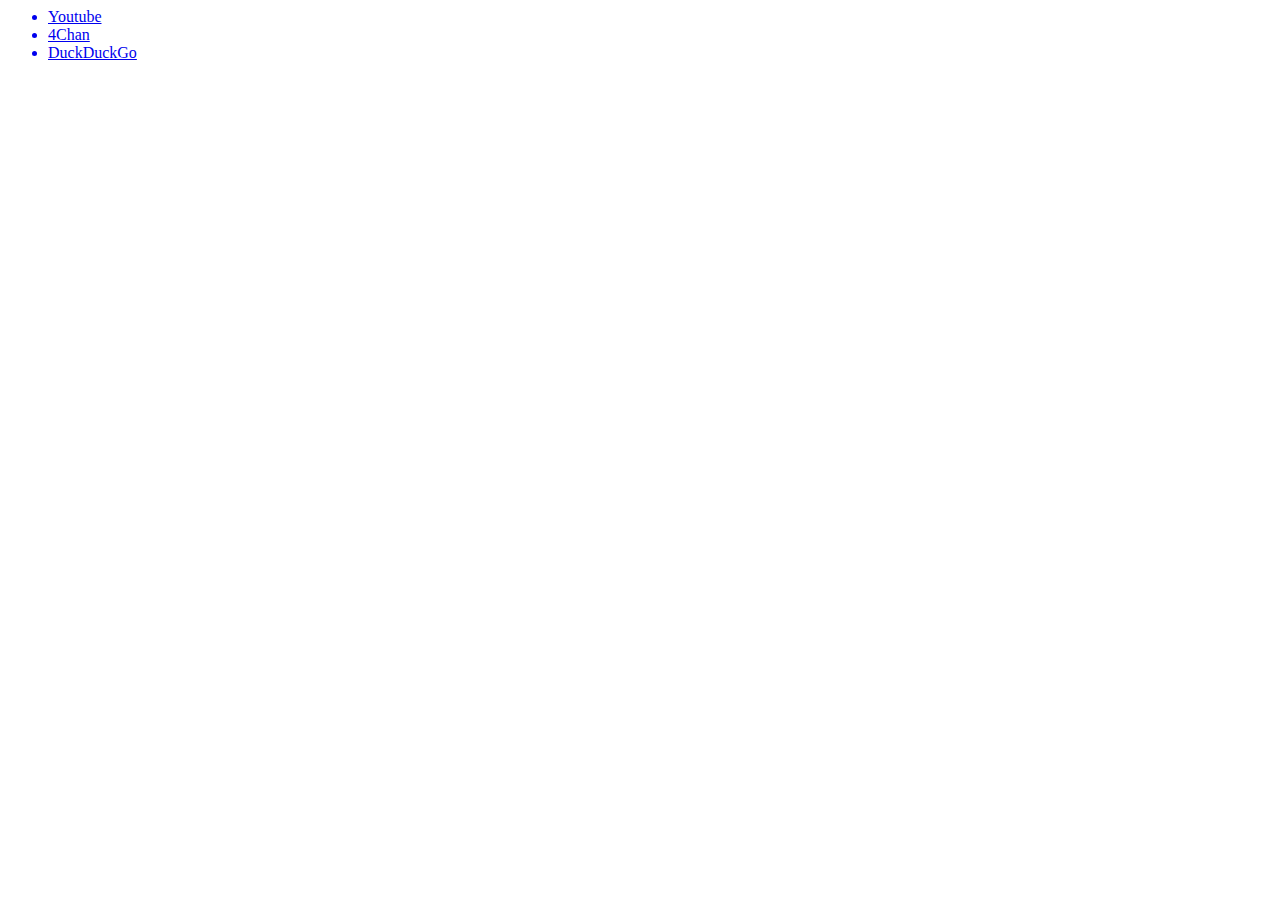
==== start-3/index.html @ e01fa4ce "Did shit" ====
<!DOCTYPE html5>
<html>
    <head>
        <meta charset="utf-8"/>
        <title>START</title>
        <link rel="style/css" href="index.css"/>
        <link rel="script/js" href="index.js"/>

    </head>
    <body>
        <ul>
            <a href="https://www.youtube.com/"><li>Youtube</li></a>
            <a href="http://4chan.org/"><li>4Chan</li></a>
            <a href="https://duckduckgo.com/"><li>DuckDuckGo</li></a>



        </ul>
    </body>
</html>
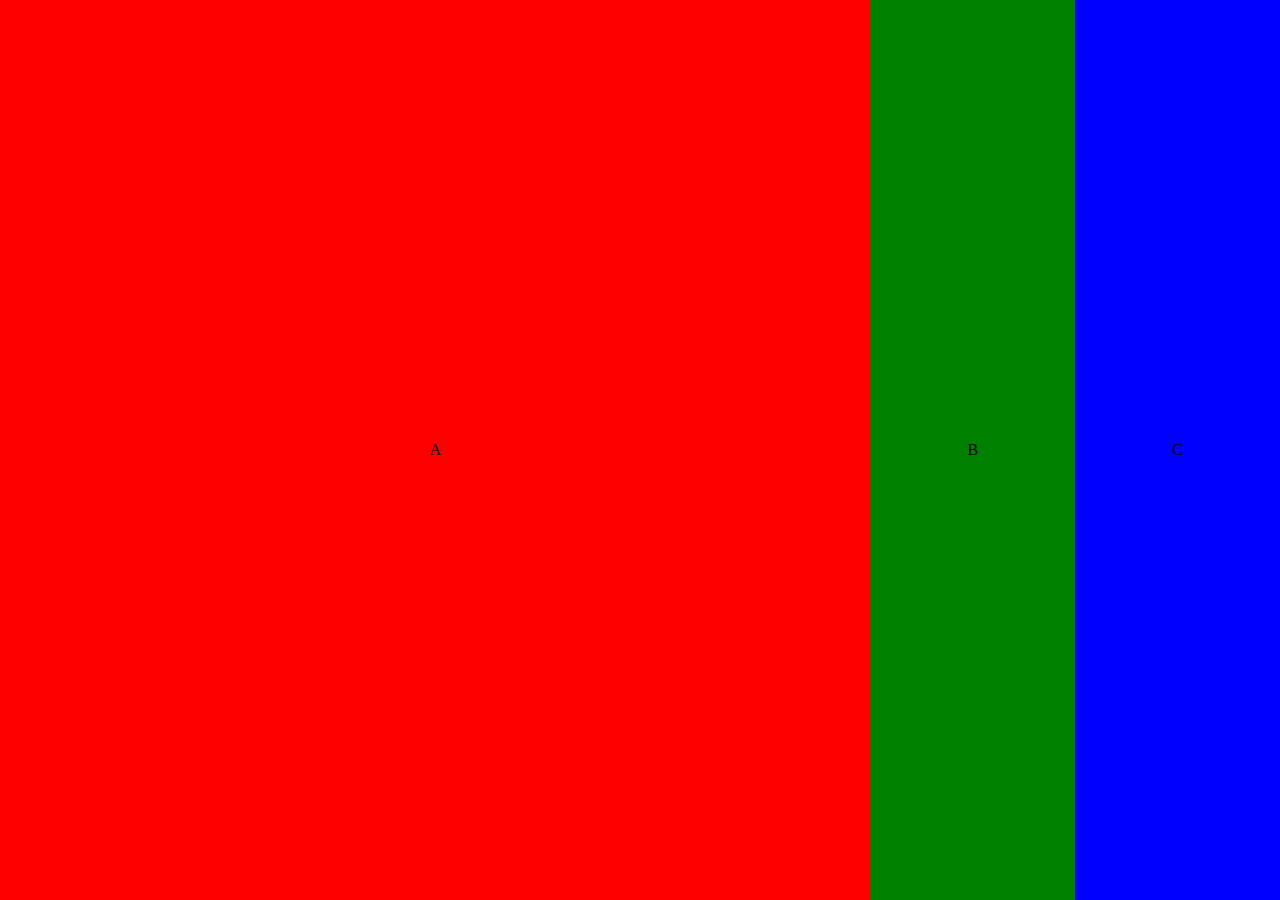
==== commit f860b80f: "Actually did shit" ====
--- a/start-3/index.html
+++ b/start-3/index.html
@@ -1,20 +1,30 @@
 <!DOCTYPE html5>
-<html>
+<html lang="en">
     <head>
         <meta charset="utf-8"/>
         <title>START</title>
-        <link rel="style/css" href="index.css"/>
-        <link rel="script/js" href="index.js"/>
+		<link rel="stylesheet" href="index.css"/>
+		
+		<script src="index.js"></script>
+    </head>
+    <body onload="init()">
+		<div id="cont"> <!-- Main container -->
+			<!-- Left -->
+			<div id="l" class="sub" onmouseover="enL()" onmouseout="ret()"> 
+				<div class="subsub">A</div>
+			</div>
 
-    </head>
-    <body>
-        <ul>
-            <a href="https://www.youtube.com/"><li>Youtube</li></a>
-            <a href="http://4chan.org/"><li>4Chan</li></a>
-            <a href="https://duckduckgo.com/"><li>DuckDuckGo</li></a>
+			<!-- Center -->
+			<div id="c" class="sub" onmouseover="enC()" onmouseout="ret()"> 
+				<div class="subsub">B</div>
+			</div>
 
+			<!-- Right -->
+			<div id="r" class="sub" onmouseover="enR()" onmouseout="ret()"> 
+				<div class="subsub">C</div>
+			</div>
+		</div-->
 
-
-        </ul>
+		
     </body>
 </html>--- a/start-3/index.css
+++ b/start-3/index.css
@@ -0,0 +1,36 @@
+body {
+	padding:0;
+	margin:0;
+}
+
+
+#cont {
+	width:100%;
+	height:100%;
+
+	text-align:center;
+
+	display:flex;
+	flex-direction:row;
+}
+
+#l {
+
+	background-color:red;
+}
+
+#c {
+	background-color:green;
+}
+
+#r {
+	background-color:blue;
+}
+
+.sub {
+	width:33.33333%;
+	display:flex;
+}
+.subsub {
+	margin:auto;
+}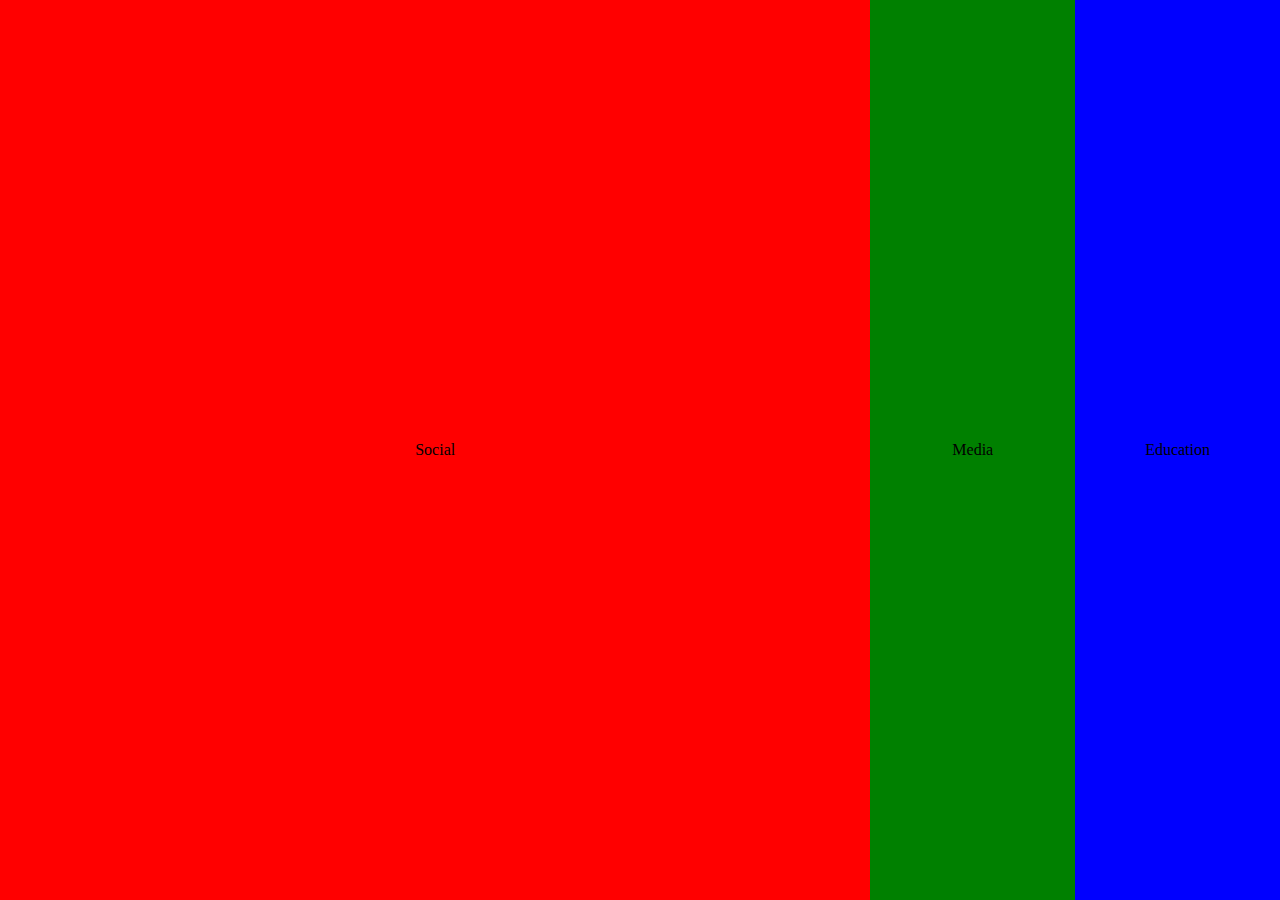
==== commit 6ef3b633: "klajdsf;lkja" ====
--- a/start-3/index.html
+++ b/start-3/index.html
@@ -7,21 +7,25 @@
 		
 		<script src="index.js"></script>
     </head>
-    <body onload="init()">
+	<body onload="init()">
+		<!--div id="CD">
+			<h1>CALM DOWN</h1>
+		</div-->
+		
 		<div id="cont"> <!-- Main container -->
 			<!-- Left -->
 			<div id="l" class="sub" onmouseover="enL()" onmouseout="ret()"> 
-				<div class="subsub">A</div>
+				<div class="subsub">Social</div>
 			</div>
 
 			<!-- Center -->
 			<div id="c" class="sub" onmouseover="enC()" onmouseout="ret()"> 
-				<div class="subsub">B</div>
+				<div class="subsub">Media</div>
 			</div>
 
 			<!-- Right -->
 			<div id="r" class="sub" onmouseover="enR()" onmouseout="ret()"> 
-				<div class="subsub">C</div>
+				<div class="subsub">Education</div>
 			</div>
 		</div-->
 
--- a/start-3/index.css
+++ b/start-3/index.css
@@ -3,6 +3,20 @@
 	margin:0;
 }
 
+/*
+#CD {
+	text-align:center;
+	display:fixed;
+	position: relative;
+	overflow:auto;
+	width:100%;
+	height:100%;
+	z-index:-1;
+}
+#CD h1 {
+	margin-top:auto;
+	margin-bottom:auto;
+} */
 
 #cont {
 	width:100%;
@@ -12,6 +26,7 @@
 
 	display:flex;
 	flex-direction:row;
+
 }
 
 #l {
@@ -20,15 +35,18 @@
 }
 
 #c {
+
 	background-color:green;
 }
 
 #r {
+
 	background-color:blue;
 }
 
 .sub {
 	width:33.33333%;
+	transition: width 100ms ease-in-out, width 100ms ease-in-out;
 	display:flex;
 }
 .subsub {
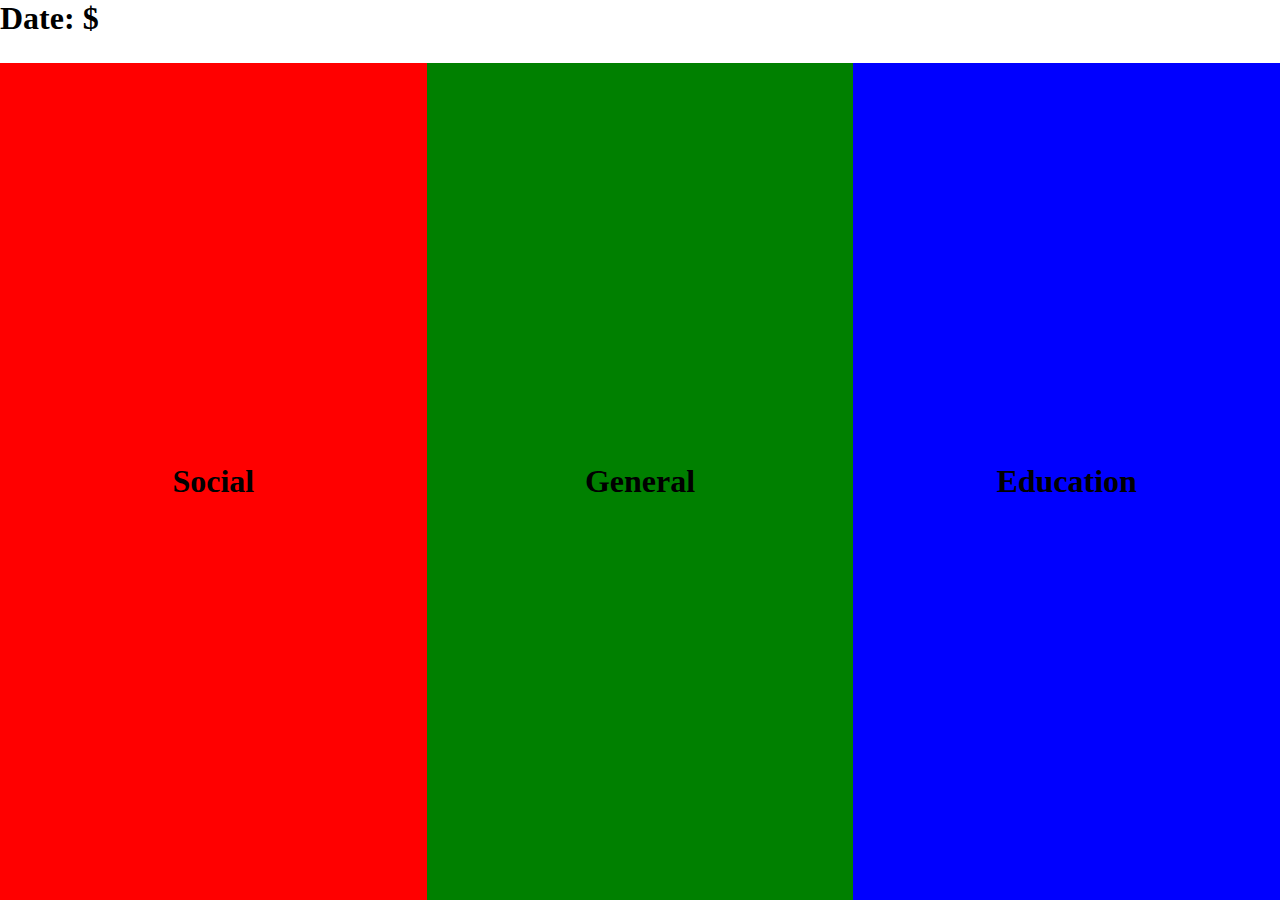
==== commit f88197d2: "I am so useful to society" ====
--- a/start-3/index.html
+++ b/start-3/index.html
@@ -8,24 +8,53 @@
 		<script src="index.js"></script>
     </head>
 	<body onload="init()">
-		<!--div id="CD">
-			<h1>CALM DOWN</h1>
-		</div-->
+
+		<div id="head">
+			<h1>Date: $</h1>
+		</div>
 		
 		<div id="cont"> <!-- Main container -->
 			<!-- Left -->
 			<div id="l" class="sub" onmouseover="enL()" onmouseout="ret()"> 
-				<div class="subsub">Social</div>
+				<div class="subsub">
+					<h1>Social</h1>
+					<ul id="ll">
+						<li><a href="github.com" target="_blank">Github</a></li>
+						<li>Instagram</li>
+						<li>Twitter</li>
+						<li>Messenger</li>
+						<li>/wg/</li>
+						<li>/g/</li>
+						<li>/o/</li>
+					</ul>
+				</div>
 			</div>
 
 			<!-- Center -->
 			<div id="c" class="sub" onmouseover="enC()" onmouseout="ret()"> 
-				<div class="subsub">Media</div>
+				<div class="subsub">
+					<h1>General</h1>
+					<ul id="lc">
+						<li>Youtube</li>
+						<li>Protonmail</li>
+						<li>Gmail</li>
+						<li>VRV</li>
+						<li>Anime Heaven</li>
+					</ul>
+				</div>
 			</div>
 
 			<!-- Right -->
 			<div id="r" class="sub" onmouseover="enR()" onmouseout="ret()"> 
-				<div class="subsub">Education</div>
+				<div class="subsub">
+					<h1>Education</h1>
+					<ul id="lr">
+						<li>Drive</li>
+						<li>Docs</li>
+						<li>Canvas</li>
+						<li>W3Schools</li>
+					</ul>
+				</div>
 			</div>
 		</div-->
 
--- a/start-3/index.css
+++ b/start-3/index.css
@@ -1,26 +1,26 @@
 body {
 	padding:0;
 	margin:0;
+	background-color:blue;
 }
 
-/*
-#CD {
-	text-align:center;
-	display:fixed;
-	position: relative;
-	overflow:auto;
-	width:100%;
-	height:100%;
-	z-index:-1;
+a {
+	text-decoration:none;
+	color:black;
+} a:hover {text-decoration:underline;}
+
+#head {
+	height:7%;	
+	line-height:inherit;
+	background-color:white;
 }
-#CD h1 {
-	margin-top:auto;
-	margin-bottom:auto;
-} */
-
+#head > h1 {
+	line-height:inherit;
+	margin:0 auto 0 auto;
+}
 #cont {
 	width:100%;
-	height:100%;
+	height:93%;
 
 	text-align:center;
 
@@ -46,9 +46,29 @@
 
 .sub {
 	width:33.33333%;
-	transition: width 100ms ease-in-out, width 100ms ease-in-out;
+	transition: width 500ms;
 	display:flex;
 }
 .subsub {
 	margin:auto;
+}
+
+.subsub > ul {
+	-webkit-animation: fadein 2s;
+		-moz-animation: fadein 2s;
+			animation: fadein 2s;
+	transition:display 1s;
+	grid-template-columns: 1fr 1fr 1fr;
+	height:auto;
+	display:none;
+}
+
+.subsub > ul > li {
+	background-color:white;
+	margin:2px;
+	display:grid;
+}
+
+.subsub > ul > li > a {
+	padding:20px 40px 20px 40px
 }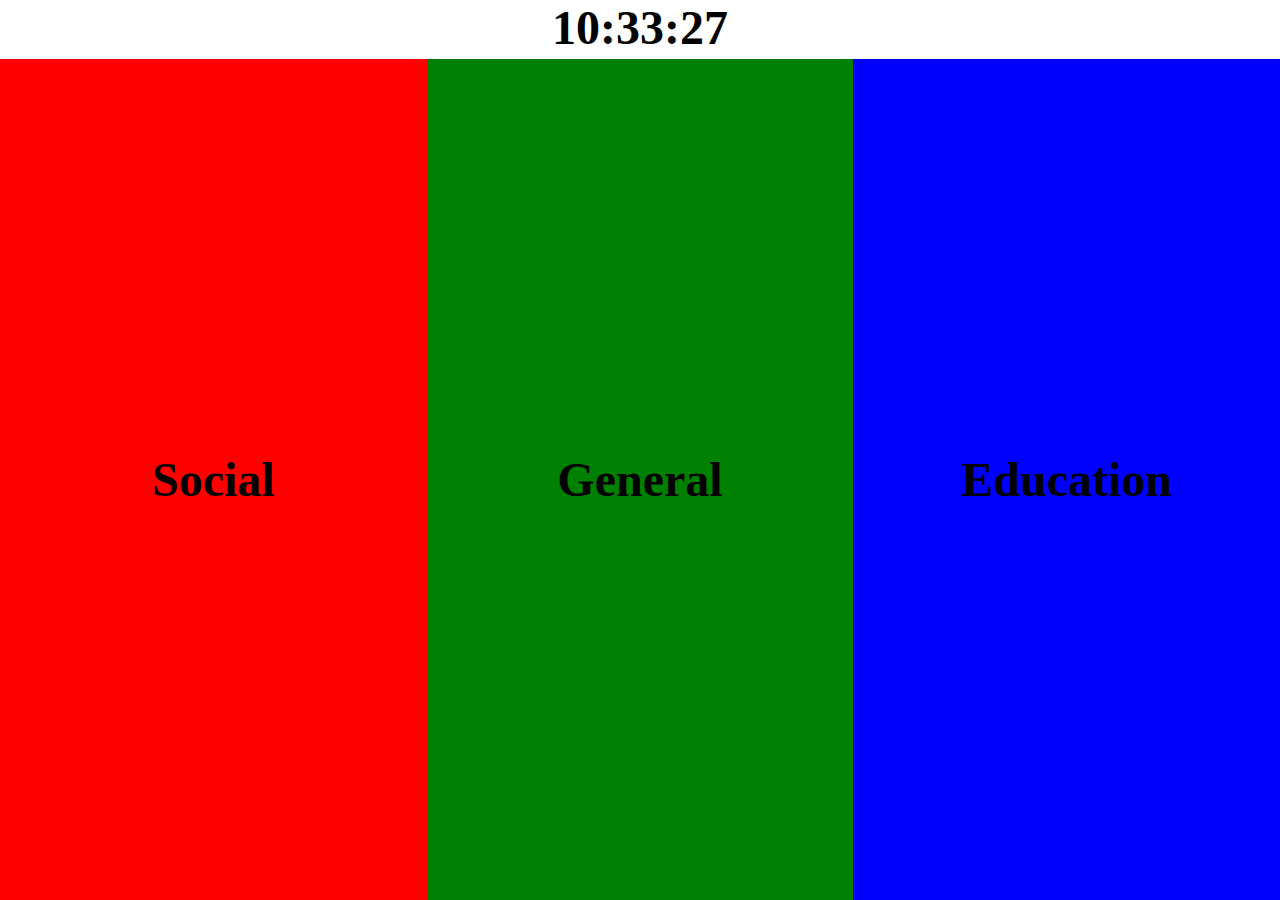
==== commit fc655a53: "added links and clock" ====
--- a/start-3/index.html
+++ b/start-3/index.html
@@ -7,10 +7,10 @@
 		
 		<script src="index.js"></script>
     </head>
-	<body onload="init()">
+	<body onload="init(); updateTime24h()">
 
 		<div id="head">
-			<h1>Date: $</h1>
+			<h1 id="clock">Date: $</h1>
 		</div>
 		
 		<div id="cont"> <!-- Main container -->
@@ -19,13 +19,13 @@
 				<div class="subsub">
 					<h1>Social</h1>
 					<ul id="ll">
-						<li><a href="github.com" target="_blank">Github</a></li>
-						<li>Instagram</li>
-						<li>Twitter</li>
-						<li>Messenger</li>
-						<li>/wg/</li>
-						<li>/g/</li>
-						<li>/o/</li>
+						<li><a href="https://github.com" target="_blank">Github</a></li>
+						<li><a href="https://www.instagram.com" target="_blank">Instagram</a></li>
+						<li><a href="https://twitter.com" target="_blank">Twitter</a></li>
+						<li><a href="https://www.messenger.com" target="_blank">Messenger</a></li>
+						<li><a href="https://boards.4chan.org/wg/" target="_blank">/wg/</a></li>
+						<li><a href="https://boards.4chan.org/g/" target="_blank">/g/</a></li>
+						<li><a href="https://boards.4chan.org/o/" target="_blank">/o/</a></li>
 					</ul>
 				</div>
 			</div>
@@ -35,11 +35,11 @@
 				<div class="subsub">
 					<h1>General</h1>
 					<ul id="lc">
-						<li>Youtube</li>
-						<li>Protonmail</li>
-						<li>Gmail</li>
-						<li>VRV</li>
-						<li>Anime Heaven</li>
+						<li><a href="https://www.youtube.com/" target="_black">Youtube</a></li>
+						<li><a href="https://protonmail.com/" target="_black">Protonmail</a></li>
+						<li><a href="https://mail.google.com/mail/u/0/#inbox" target="_black">Gmail</a></li>
+						<li><a href="https://vrv.co/" target="_black">VRV</a></li>
+						<li><a href="https://animeheaven.ru/" target="_black">Anime Heaven</a></li>
 					</ul>
 				</div>
 			</div>
@@ -49,10 +49,11 @@
 				<div class="subsub">
 					<h1>Education</h1>
 					<ul id="lr">
-						<li>Drive</li>
-						<li>Docs</li>
-						<li>Canvas</li>
-						<li>W3Schools</li>
+						<li><a href="https://drive.google.com/drive/u/0/my-drive" target="_blank">Drive</a></li>
+						<li><a href="https://docs.google.com/document/u/0/" target="_blank">Docs</a></li>
+						<li><a href="https://greenek12.instructure.com/login/ldap" target="_blank">Canvas</a></li>
+						<li><a href="https://www.w3schools.com/" target="_blank">W3Schools</a></li>
+						<li><a href="" target="_black"></a></li>
 					</ul>
 				</div>
 			</div>
--- a/start-3/index.css
+++ b/start-3/index.css
@@ -2,6 +2,10 @@
 	padding:0;
 	margin:0;
 	background-color:blue;
+}
+
+h1 {
+	font-size: 48px;
 }
 
 a {
@@ -10,9 +14,10 @@
 } a:hover {text-decoration:underline;}
 
 #head {
-	height:7%;	
+	height:6.5%;	
 	line-height:inherit;
 	background-color:white;
+	text-align:center;
 }
 #head > h1 {
 	line-height:inherit;
@@ -20,7 +25,7 @@
 }
 #cont {
 	width:100%;
-	height:93%;
+	height:93.5%;
 
 	text-align:center;
 
@@ -58,7 +63,7 @@
 		-moz-animation: fadein 2s;
 			animation: fadein 2s;
 	transition:display 1s;
-	grid-template-columns: 1fr 1fr 1fr;
+	grid-template-columns: 1fr 1fr 1fr 1fr 1fr;
 	height:auto;
 	display:none;
 }
@@ -67,8 +72,9 @@
 	background-color:white;
 	margin:2px;
 	display:grid;
+} .subsub > ul > li:hover { background-color:#a5a5a5;}
+
+.subsub > ul > li > a {
+	padding:30px 40px 30px 40px
 }
 
-.subsub > ul > li > a {
-	padding:20px 40px 20px 40px
-}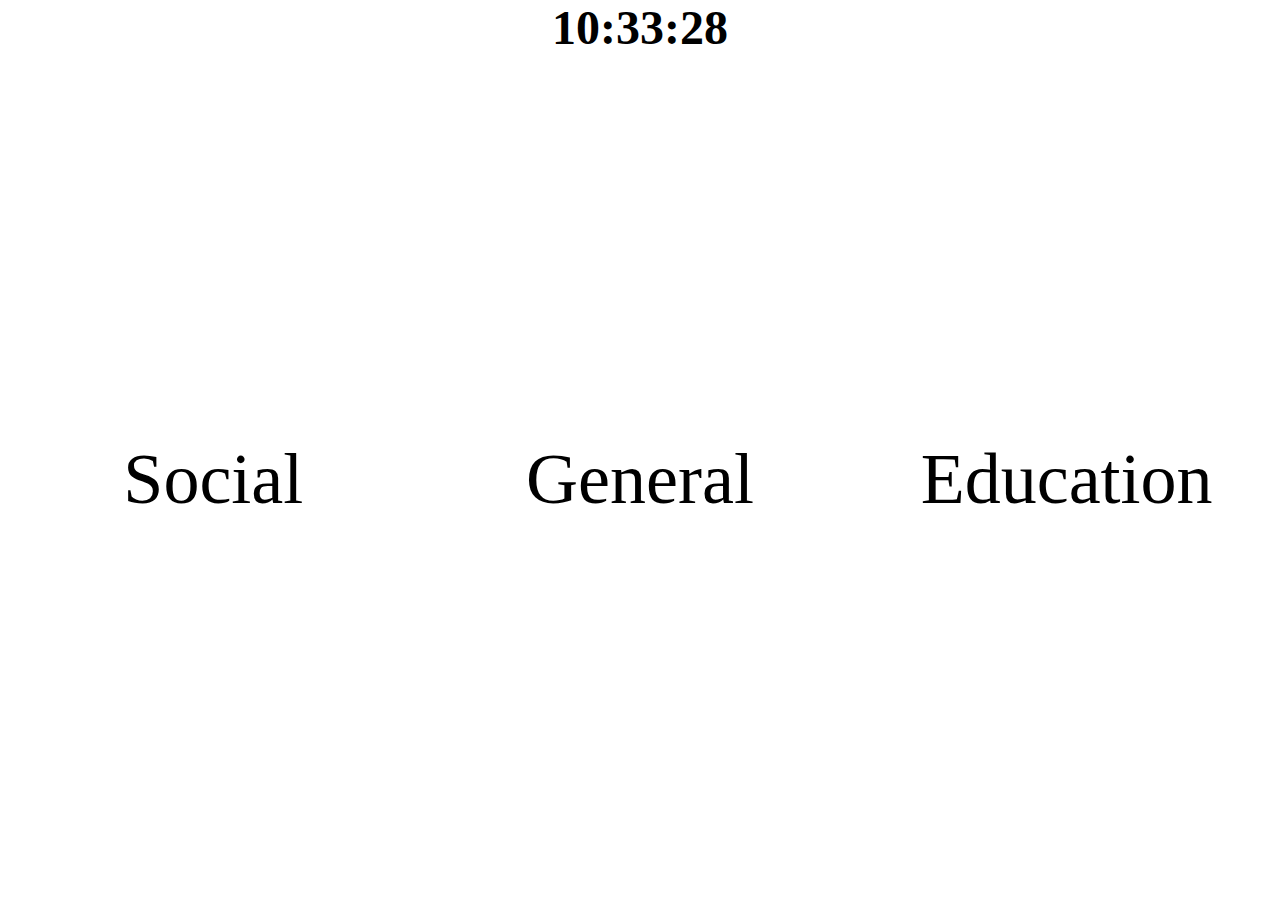
==== commit 157e24cc: "styling changes and stuff" ====
--- a/start-3/index.html
+++ b/start-3/index.html
@@ -4,7 +4,6 @@
         <meta charset="utf-8"/>
         <title>START</title>
 		<link rel="stylesheet" href="index.css"/>
-		
 		<script src="index.js"></script>
     </head>
 	<body onload="init(); updateTime24h()">
--- a/start-3/index.css
+++ b/start-3/index.css
@@ -1,7 +1,7 @@
 body {
 	padding:0;
 	margin:0;
-	background-color:blue;
+	background-color:#ebebeb;
 }
 
 h1 {
@@ -34,28 +34,21 @@
 
 }
 
-#l {
-
-	background-color:red;
-}
-
-#c {
-
-	background-color:green;
-}
-
-#r {
-
-	background-color:blue;
-}
-
 .sub {
+	background-color:white;
 	width:33.33333%;
 	transition: width 500ms;
 	display:flex;
 }
 .subsub {
 	margin:auto;
+}
+
+.subsub h1 {
+	font-weight: normal;
+	font-size:4.5em;
+} .subsub a {
+	font-size: 1.4em;
 }
 
 .subsub > ul {
@@ -75,6 +68,6 @@
 } .subsub > ul > li:hover { background-color:#a5a5a5;}
 
 .subsub > ul > li > a {
-	padding:30px 40px 30px 40px
+	padding:50px;
 }
 
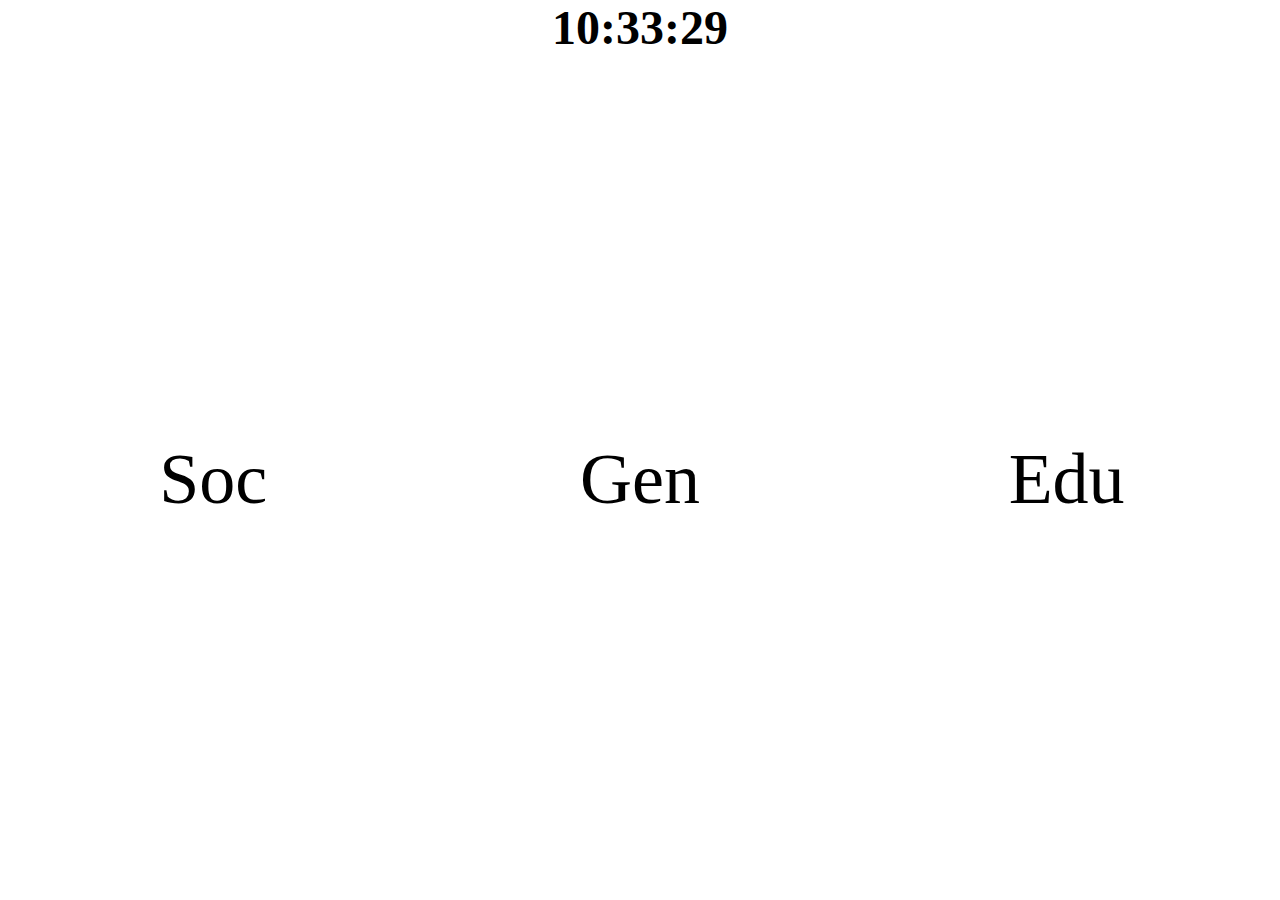
==== commit 27e7ce19: "Made some changes" ====
--- a/start-3/index.html
+++ b/start-3/index.html
@@ -3,7 +3,7 @@
     <head>
         <meta charset="utf-8"/>
         <title>START</title>
-		<link rel="stylesheet" href="index.css"/>
+		<link rel="stylesheet" href="style.css"/>
 		<script src="index.js"></script>
     </head>
 	<body onload="init(); updateTime24h()">
@@ -11,12 +11,12 @@
 		<div id="head">
 			<h1 id="clock">Date: $</h1>
 		</div>
-		
+
 		<div id="cont"> <!-- Main container -->
 			<!-- Left -->
-			<div id="l" class="sub" onmouseover="enL()" onmouseout="ret()"> 
+			<div id="l" class="sub" onmouseover="enL()" onmouseout="ret()">
 				<div class="subsub">
-					<h1>Social</h1>
+					<h1>Soc</h1>
 					<ul id="ll">
 						<li><a href="https://github.com" target="_blank">Github</a></li>
 						<li><a href="https://www.instagram.com" target="_blank">Instagram</a></li>
@@ -30,9 +30,9 @@
 			</div>
 
 			<!-- Center -->
-			<div id="c" class="sub" onmouseover="enC()" onmouseout="ret()"> 
+			<div id="c" class="sub" onmouseover="enC()" onmouseout="ret()">
 				<div class="subsub">
-					<h1>General</h1>
+					<h1>Gen</h1>
 					<ul id="lc">
 						<li><a href="https://www.youtube.com/" target="_black">Youtube</a></li>
 						<li><a href="https://protonmail.com/" target="_black">Protonmail</a></li>
@@ -44,20 +44,20 @@
 			</div>
 
 			<!-- Right -->
-			<div id="r" class="sub" onmouseover="enR()" onmouseout="ret()"> 
+			<div id="r" class="sub" onmouseover="enR()" onmouseout="ret()">
 				<div class="subsub">
-					<h1>Education</h1>
+					<h1>Edu</h1>
 					<ul id="lr">
 						<li><a href="https://drive.google.com/drive/u/0/my-drive" target="_blank">Drive</a></li>
 						<li><a href="https://docs.google.com/document/u/0/" target="_blank">Docs</a></li>
 						<li><a href="https://greenek12.instructure.com/login/ldap" target="_blank">Canvas</a></li>
 						<li><a href="https://www.w3schools.com/" target="_blank">W3Schools</a></li>
-						<li><a href="" target="_black"></a></li>
+						<li><a href="https://www.khanacademy.org" target="_black">khanacademy</a></li>
 					</ul>
 				</div>
 			</div>
 		</div-->
 
-		
+
     </body>
-</html>+</html>
--- a/start-3/style.css
+++ b/start-3/style.css
@@ -0,0 +1,77 @@
+html, body {
+	max-width: 100%;
+  overflow-x: hidden;
+}
+
+body {
+	padding:0;
+	margin:0;
+	background-color:#ebebeb;
+}
+
+h1 {
+	font-size: 48px;
+}
+
+a {
+	text-decoration:none;
+	color:black;
+} a:hover {text-decoration:underline;}
+
+#head {
+	height:6.5%;
+	line-height:inherit;
+	background-color:white;
+	text-align:center;
+}
+#head > h1 {
+	line-height:inherit;
+	margin:0 auto 0 auto;
+}
+#cont {
+	width:100%;
+	height:93.5%;
+
+	text-align:center;
+
+	display:flex;
+	flex-direction:row;
+
+}
+
+.sub {
+	background-color:white;
+	width:33.33333%;
+	transition: width 500ms;
+	display:flex;
+}
+.subsub {
+	margin:auto;
+}
+
+.subsub h1 {
+	font-weight: normal;
+	font-size:4.5em;
+} .subsub a {
+	font-size: 1.4em;
+}
+
+.subsub > ul {
+	-webkit-animation: fadein 2s;
+		-moz-animation: fadein 2s;
+			animation: fadein 2s;
+	transition:display 1s;
+	grid-template-columns: 1fr 1fr 1fr 1fr 1fr;
+	height:auto;
+	display:none;
+}
+
+.subsub > ul > li {
+	background-color:white;
+	margin:2px;
+	display:grid;
+} .subsub > ul > li:hover { background-color:#a5a5a5;}
+
+.subsub > ul > li > a {
+	padding:40px 20px;
+}
